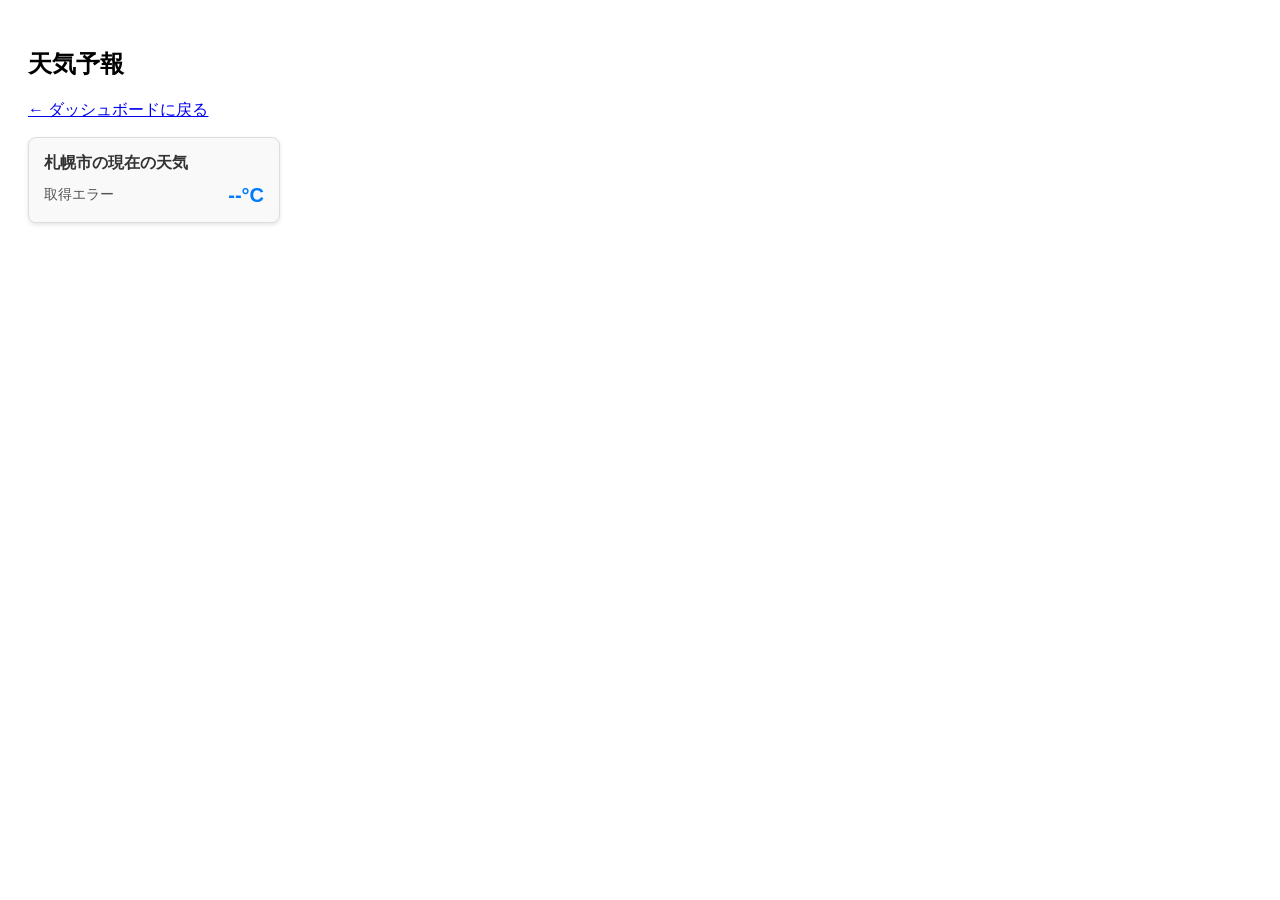
==== src/main/resources/templates/weather.html @ 5aace143 "aaaa" ====
<!doctype html>
<html xmlns:th="http://www.thymeleaf.org">
  <head>
    <meta charset="UTF-8" />
    <title>天気予報 - HealthCare.com</title>
    <link rel="stylesheet" href="style.css" />
  </head>
  <body style="padding: 20px; font-family: sans-serif">
    <h2>天気予報</h2>
    <p><a href="/">← ダッシュボードに戻る</a></p>

    <div
      id="simple-weather-widget"
      style="
        border: 1px solid #ddd;
        padding: 15px;
        border-radius: 8px;
        width: 220px;
        background-color: #f9f9f9;
        box-shadow: 0 2px 4px rgba(0, 0, 0, 0.1);
      "
    >
      <h4 style="margin: 0 0 10px 0; font-size: 16px; color: #333">
        札幌市の現在の天気
      </h4>
      <div
        style="
          display: flex;
          justify-content: space-between;
          align-items: center;
        "
      >
        <span id="weather-desc" style="font-size: 14px; color: #555"
          >読み込み中...</span
        >
        <span
          id="weather-temp"
          style="font-size: 20px; font-weight: bold; color: #007bff"
          >--°C</span
        >
      </div>
    </div>

    <script>
      document.addEventListener("DOMContentLoaded", function () {
        // 札幌市の緯度と経度
        const lat = 43.0667;
        const lon = 141.35;

        // Open-Meteo APIから現在の天気を取得
        fetch(
          `https://api.open-meteo.com/v1/forecast?latitude=${lat}&longitude=${lon}&current_weather=true&timezone=Asia%2FTokyo`,
        )
          .then((response) => response.json())
          .then((data) => {
            const weather = data.current_weather;
            const code = weather.weathercode;

            // WMOの天気コードを日本語に変換
            let desc = "晴れ";
            if (code >= 1 && code <= 3) desc = "曇り";
            else if (code >= 45 && code <= 48) desc = "霧";
            else if (code >= 51 && code <= 67) desc = "雨";
            else if (code >= 71 && code <= 82) desc = "雪";
            else if (code >= 95) desc = "雷雨";

            document.getElementById("weather-desc").innerText = desc;
            document.getElementById("weather-temp").innerText =
              weather.temperature + "°C";
          })
          .catch((error) => {
            console.error("天気の取得に失敗しました:", error);
            document.getElementById("weather-desc").innerText = "取得エラー";
          });
      });
    </script>
  </body>
</html>
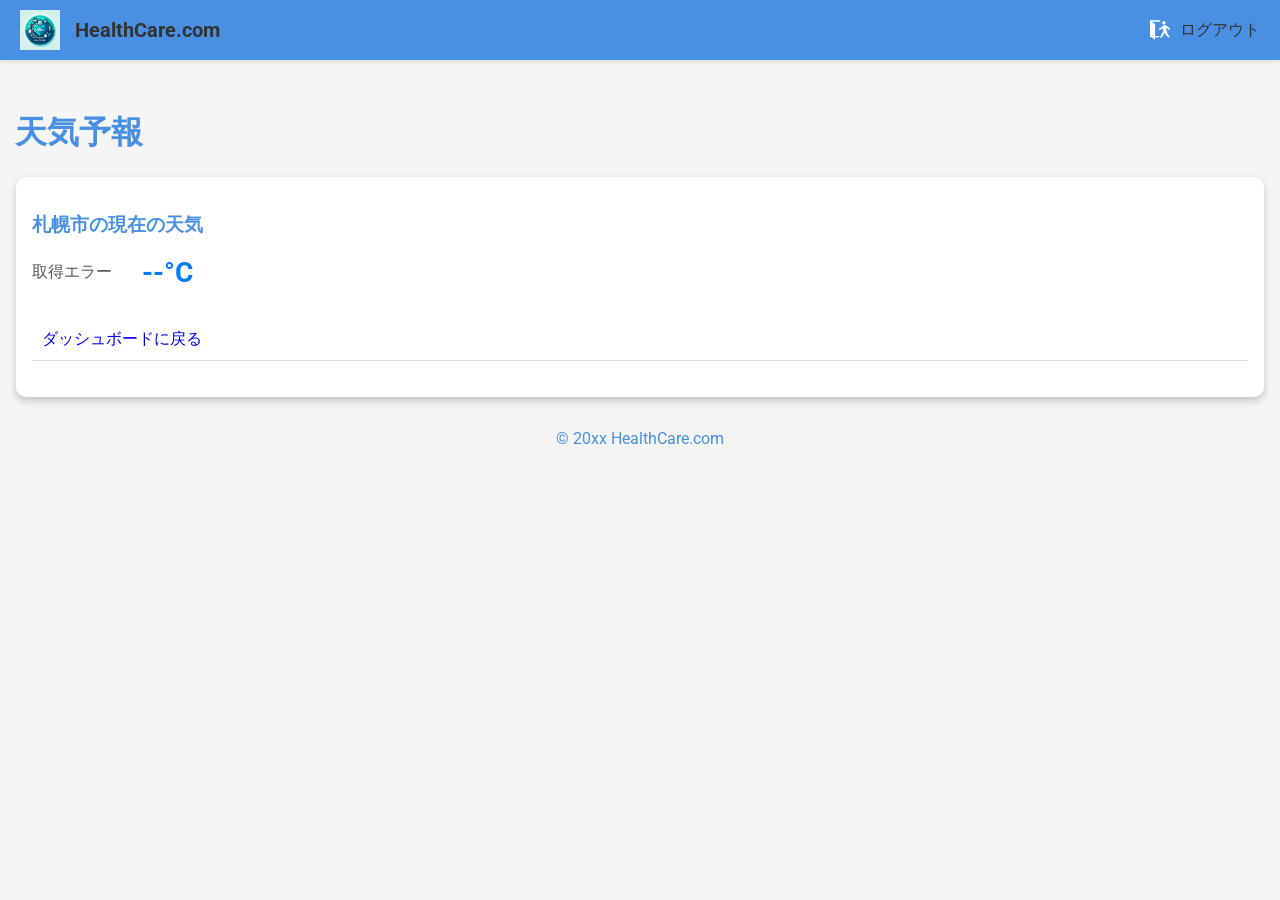
==== commit e759b886: "aa" ====
--- a/src/main/resources/templates/weather.html
+++ b/src/main/resources/templates/weather.html
@@ -2,52 +2,86 @@
 <html xmlns:th="http://www.thymeleaf.org">
   <head>
     <meta charset="UTF-8" />
+    <meta name="viewport" content="width=device-width, initial-scale=1" />
     <title>天気予報 - HealthCare.com</title>
-    <link rel="stylesheet" href="style.css" />
+    <link
+      rel="icon"
+      th:href="@{/img/common/favicon.ico}"
+      href="../static/img/common/favicon.ico"
+    />
+    <link rel="preconnect" href="https://fonts.googleapis.com" />
+    <link rel="preconnect" href="https://fonts.gstatic.com" crossorigin />
+    <link
+      href="https://fonts.googleapis.com/css2?family=Roboto&display=swap"
+      rel="stylesheet"
+    />
+    <link
+      rel="stylesheet"
+      th:href="@{/css/style.css}"
+      href="../static/css/style.css"
+    />
   </head>
-  <body style="padding: 20px; font-family: sans-serif">
-    <h2>天気予報</h2>
-    <p><a href="/">← ダッシュボードに戻る</a></p>
+  <body>
+    <header>
+      <a href="#" th:href="@{/}"
+        ><img
+          class="header-logo"
+          th:src="@{/img/common/healthcare.png}"
+          src="../static/img/common/healthcare.png"
+        /><strong>HealthCare.com</strong></a
+      >
+      <a href="#" th:href="@{/logout}"
+        ><img
+          th:src="@{/img/common/exit.svg}"
+          src="../static/img/common/exit.svg"
+        />ログアウト
+      </a>
+    </header>
 
-    <div
-      id="simple-weather-widget"
-      style="
-        border: 1px solid #ddd;
-        padding: 15px;
-        border-radius: 8px;
-        width: 220px;
-        background-color: #f9f9f9;
-        box-shadow: 0 2px 4px rgba(0, 0, 0, 0.1);
-      "
-    >
-      <h4 style="margin: 0 0 10px 0; font-size: 16px; color: #333">
-        札幌市の現在の天気
-      </h4>
-      <div
-        style="
-          display: flex;
-          justify-content: space-between;
-          align-items: center;
-        "
-      >
-        <span id="weather-desc" style="font-size: 14px; color: #555"
-          >読み込み中...</span
-        >
-        <span
-          id="weather-temp"
-          style="font-size: 20px; font-weight: bold; color: #007bff"
-          >--°C</span
-        >
+    <main>
+      <h1 class="page-title">天気予報</h1>
+
+      <div class="card">
+        <div class="card-content">
+          <h3>札幌市の現在の天気</h3>
+
+          <!-- 天気表示部分 -->
+          <div
+            style="
+              display: flex;
+              gap: 30px;
+              align-items: center;
+              margin-top: 15px;
+              margin-bottom: 30px;
+            "
+          >
+            <span id="weather-desc" style="font-size: 16px; color: #555"
+              >読み込み中...</span
+            >
+            <span
+              id="weather-temp"
+              style="font-size: 28px; font-weight: bold; color: #007bff"
+              >--°C</span
+            >
+          </div>
+
+          <!-- 戻るボタン（他のメニューと同じリストスタイルを適用） -->
+          <ul>
+            <li><a href="#" th:href="@{/}">ダッシュボードに戻る</a></li>
+          </ul>
+        </div>
       </div>
-    </div>
+      <!-- .card -->
+    </main>
 
+    <footer>&copy; 20xx HealthCare.com</footer>
+
+    <!-- 天気予報を取得するJavaScript -->
     <script>
       document.addEventListener("DOMContentLoaded", function () {
-        // 札幌市の緯度と経度
         const lat = 43.0667;
         const lon = 141.35;
 
-        // Open-Meteo APIから現在の天気を取得
         fetch(
           `https://api.open-meteo.com/v1/forecast?latitude=${lat}&longitude=${lon}&current_weather=true&timezone=Asia%2FTokyo`,
         )
@@ -56,7 +90,6 @@
             const weather = data.current_weather;
             const code = weather.weathercode;
 
-            // WMOの天気コードを日本語に変換
             let desc = "晴れ";
             if (code >= 1 && code <= 3) desc = "曇り";
             else if (code >= 45 && code <= 48) desc = "霧";
--- a/src/main/resources/static/css/style.css
+++ b/src/main/resources/static/css/style.css
@@ -0,0 +1,475 @@
+@charset "UTF-8";
+/* 文字エンコーディングをUTF-8に設定して、多言語対応を可能にする */
+
+/*
+WebPortalのCSS設定.
+ */
+
+/** 共通のカラースキーム */
+:root {
+  /* ここで定義されたカラー変数は、このCSS内で何度も再利用できる */
+  --primary-color: #4a90e2;
+  --light-primary-color: #e1f5fe;
+  --secondary-color: #f5f5f5;
+  --danger-color: #f44336;
+  --warning-color: #ff9800;
+  --success-color: #228b22;
+  --white-color: #ffffff;
+  --pale-gray-color: #efefef;
+  --light-gray-color: #dddddd;
+  --gray-color: #999999;
+  --dark-gray-color: #333333;
+  --gray-color-rgb: 176, 176, 176;
+  --black-color-rgb: 0, 0, 0;
+}
+
+/** ユーティリティ設定 */
+.text-center {
+  text-align: center; /* テキストを中央揃えにする */
+}
+
+.mt-10 {
+  margin-top: 10px; /* 上のマージンを10pxに設定 */
+}
+
+.mb-10 {
+  margin-bottom: 10px; /* 下のマージンを10pxに設定 */
+}
+
+.fw-bold {
+  font-weight: bold; /* フォントを太字に設定 */
+}
+
+.bg-danger {
+  background-color: var(--danger-color); /* 背景色を「危険」を示す色に設定 */
+}
+
+.bg-warning {
+  background-color: var(--warning-color); /* 背景色を「警告」を示す色に設定 */
+}
+
+.bg-success {
+  background-color: var(--success-color); /* 背景色を「成功」を示す色に設定 */
+}
+
+/** ベース設定 */
+* {
+  box-sizing: border-box; /* 全要素のボックスサイズ計算方法をborder-boxに設定 */
+}
+
+html,
+body {
+  margin: 0; /* HTMLとbodyの初期マージンを0に設定 */
+}
+
+body {
+  background-color: var(--secondary-color); /* bodyの背景色を設定 */
+  color: var(--primary-color); /* body内のテキストの基本色を設定 */
+  font-family: "Roboto", sans-serif; /* フォントファミリーをRobotoに設定 */
+}
+
+input[type="text"],
+input[type="email"],
+input[type="password"] {
+  font-size: 16px; /* フォントサイズを16pxに設定 */
+  padding: 10px 15px; /* 内側の余白を設定 */
+  border: 1px solid var(--light-gray-color); /* 薄い灰色の境界線を設定 */
+  border-radius: 5px; /* 角を丸くするための設定 */
+  margin-bottom: 10px; /* 要素の下に10pxのマージンを設定 */
+  width: 100%; /* 親要素の幅に合わせて拡張 */
+  box-sizing: border-box; /* パディングと境界線を幅と高さに含める */
+}
+
+input[type="text"]:focus,
+input[type="email"]:focus,
+input[type="password"]:focus {
+  /* ユーザーが入力フィールドを選択したときに適用される */
+  outline: none; /* デフォルトのアウトラインを削除 */
+  border-color: var(--primary-color); /* フォーカス時に境界線の色を変更 */
+  box-shadow: 0 0 8px rgba(var(--gray-color-rgb), 0.5); /* フォーカス時に影を追加 */
+}
+
+input[type="text"]::placeholder,
+input[type="email"]::placeholder,
+input[type="password"]::placeholder {
+  /* プレースホルダー（入力フィールドに表示される薄いテキスト）のスタイル */
+  color: var(--gray-color); /* プレースホルダーのテキスト色を設定 */
+}
+
+select,
+input[type="date"] {
+  width: 100%; /* 親要素の幅に合わせて拡張 */
+  padding: 10px 15px; /* 内側の余白を設定 */
+  font-size: 16px; /* フォントサイズを16pxに設定 */
+  border: 1px solid var(--light-gray-color); /* 薄い灰色の境界線を設定 */
+  border-radius: 5px; /* 角を丸くするための設定 */
+  background-color: var(--white-color); /* 背景色を白に設定 */
+  cursor: pointer; /* マウスカーソルをポインター形状に変更 */
+  margin-bottom: 10px; /* 下に10pxのマージンを設定 */
+}
+
+select:focus,
+input[type="date"]:focus {
+  /* フォーカス時のselectと日付タイプのinput要素のスタイル */
+  border-color: var(--primary-color); /* フォーカス時に境界線の色を変更 */
+  outline: none; /* デフォルトのアウトラインを削除 */
+}
+
+button {
+  background-color: var(--primary-color); /* メインカラーで背景を設定 */
+  color: var(--white-color); /* テキストの色を白に設定 */
+  padding: 10px 15px; /* ボタンの内側の余白 */
+  border: none; /* 枠線を削除 */
+  border-radius: 5px; /* 角を丸くする */
+  cursor: pointer; /* マウスカーソルをポインターに */
+  font-size: 16px; /* フォントサイズ */
+  opacity: 1; /* 透明度 */
+  transition: opacity 0.3s; /* ホバー時のアニメーション効果 */
+}
+
+button:hover {
+  /* ボタンにマウスオーバーした時のスタイル */
+  opacity: 0.8; /* 透明度を80%に */
+}
+
+button:active {
+  /* ボタンをクリックした時のスタイル */
+  opacity: 0.6; /* 透明度を60%に */
+}
+
+table {
+  width: 100%; /* テーブルの幅を100%に設定 */
+  border-collapse: collapse; /* セル間の境界線を一つにまとめる */
+  margin: 20px 0; /* テーブルの上下にマージンを設定 */
+}
+
+table th {
+  background-color: var(--primary-color); /* 背景色をメインカラーに */
+  color: var(--white-color); /* ヘッダーのテキスト色を白に */
+  text-align: center; /* テキストを中央揃えに */
+  padding: 5px; /* 内側の余白 */
+  border-bottom: 1px solid var(--light-gray-color); /* 下の境界線 */
+}
+
+table td {
+  padding: 5px; /* セルの内側の余白 */
+  border-bottom: 1px solid var(--light-gray-color); /* 下の境界線 */
+  text-decoration: none; /* テキストの装飾をなしに */
+}
+
+table tr:nth-child(even) {
+  /* 偶数行のテーブル行のスタイリング */
+  background-color: var(--pale-gray-color); /* 背景色を薄い灰色に */
+}
+
+table tr:hover {
+  /* テーブル行にマウスオーバーした時のスタイル */
+  background-color: var(--light-primary-color); /* ホバー時の背景色を薄い青に */
+}
+
+ul {
+  list-style: none; /* リストマーカーを非表示に */
+  padding: 0; /* デフォルトのパディングを削除 */
+  margin: 20px 0; /* 上下のマージン */
+}
+
+ul li {
+  padding: 10px; /* 内側の余白 */
+  border-bottom: 1px solid var(--light-gray-color); /* 下線 */
+}
+
+ul li a {
+  text-decoration: none; /* 下線を非表示に */
+}
+
+ul li:hover {
+  /* リストアイテムにマウスオーバーした時のスタイル */
+  background-color: var(--pale-gray-color); /* ホバー時の背景色を薄い灰色に */
+}
+
+/* ヘッダー */
+header {
+  background-color: var(--primary-color); /* 背景色をメインカラーに */
+  box-shadow: 0 2px 4px rgba(var(--black-color-rgb), 0.1); /* 影を追加して立体感を出す */
+  padding: 10px 20px; /* 上下10px、左右20pxの内側の余白 */
+  display: flex; /* フレックスボックスを使用 */
+  justify-content: space-between; /* アイテムを両端に配置 */
+  align-items: center; /* アイテムを縦方向中央に配置 */
+}
+
+.header-logo {
+  width: 50px; /* ロゴの幅を50pxに */
+  height: auto; /* 高さを自動調整 */
+}
+
+header a {
+  text-decoration: none; /* 下線を非表示に */
+  color: var(--dark-gray-color); /* テキストの色 */
+  font-size: 16px; /* フォントサイズ */
+  display: flex; /* フレックスボックスを使用 */
+  align-items: center; /* アイテムを縦方向中央に配置 */
+}
+
+header a strong {
+  margin-left: 5px; /* ロゴのテキストとロゴ画像の間に余白を設ける */
+  font-size: 20px; /* テキストのフォントサイズを20pxに */
+}
+
+header a img {
+  padding-right: 10px; /* 右部のパディング */
+  width: 30px; /* 画像の幅を30pxに */
+  height: auto; /* 高さを自動調整 */
+}
+
+/* メインコンテンツ */
+main {
+  padding-top: 30px; /* 上部のパディング */
+}
+
+.page-title {
+  margin-left: 15px; /* 左側のマージン */
+  font-weight: bold; /* 太字 */
+}
+
+.card {
+  background-color: var(--white-color); /* 背景色を白に */
+  box-shadow: 0 4px 8px 0 rgba(var(--black-color-rgb), 0.2); /* 影を追加 */
+  transition: 0.3s; /* ホバー時のアニメーション効果 */
+  padding: 16px; /* 内側の余白 */
+  margin: 16px; /* 外側の余白 */
+  border-radius: 10px; /* 角を丸くする */
+}
+
+.card-content {
+  margin-top: 16px; /* 上部の余白 */
+}
+
+.card:hover {
+  /* カードにマウスオーバーした時のスタイル */
+  box-shadow: 0 8px 16px 0 rgba(var(--black-color-rgb), 0.2); /* 影を強調 */
+}
+
+/* フッター */
+footer {
+  text-align: center; /* テキストを中央揃えに */
+  padding: 1rem; /* 内側の余白 */
+  background-color: var(--secondary-color); /* 背景色をセカンダリーカラーに */
+}
+
+/** メッセージ設定 */
+
+/* 成功メッセージの基本スタイル */
+.success-message {
+  color: #228b22; /* テキスト色をフォレストグリーンに設定 */
+  background-color: #98fb98; /* 背景色をペールグリーンに設定 */
+  border: 1px solid #32cd32; /* 枠線をライムグリーンに設定 */
+  border-radius: 4px; /* 角を丸くする */
+  padding: 10px; /* 内側に10pxの余白を設ける */
+  margin: 10px; /* 外側に10pxの余白を設ける */
+}
+
+/* エラーメッセージの基本スタイル */
+.error-message {
+  color: #f44336; /* テキスト色を鮮やかな赤色に設定する */
+  background-color: #ffcdd2; /* 背景色を淡い赤色に設定する */
+  border: 1px solid #f44336; /* 枠線をやや濃い赤色に設定する */
+  border-radius: 4px; /* 角を丸くする */
+  padding: 10px; /* 内側に10pxの余白を設る */
+  margin: 10px; /* 外側に10pxの余白を設ける */
+}
+
+/** レベルアップ・進捗グラフ機能 用スタイル */
+.level-box {
+  display: flex; /* レベル表示とバーを横並びに */
+  align-items: center; /* 縦方向中央揃え */
+  gap: 15px; /* 要素間の余白 */
+  margin-bottom: 10px; /* 下の余白 */
+}
+
+.level-badge {
+  background-color: var(--primary-color); /* メインカラーの背景 */
+  color: var(--white-color); /* テキストを白に */
+  font-weight: bold; /* 太字 */
+  padding: 8px 16px; /* 内側の余白 */
+  border-radius: 20px; /* 丸みを持たせてバッジ風に */
+  white-space: nowrap; /* 折り返し防止 */
+}
+
+.progress-bar-outer {
+  flex-grow: 1; /* 残りの幅いっぱいに広げる */
+  background-color: var(--pale-gray-color); /* バー背景色 */
+  border-radius: 10px; /* 角を丸く */
+  height: 20px; /* バーの高さ */
+  overflow: hidden; /* はみ出し防止 */
+}
+
+.progress-bar-inner {
+  background-color: var(--success-color); /* 達成度合いを示す色 */
+  height: 100%; /* 親要素いっぱいの高さ */
+  transition: width 0.3s; /* 変化時のアニメーション */
+}
+
+.progress-label {
+  font-size: 14px; /* やや小さめの文字 */
+  color: var(--dark-gray-color); /* 濃い灰色 */
+}
+
+/** 負荷レベル用バッジ */
+.badge-load-light {
+  background-color: var(--light-primary-color);
+  color: var(--primary-color);
+  padding: 3px 10px;
+  border-radius: 10px;
+  font-size: 12px;
+}
+
+.badge-load-normal {
+  background-color: #fff3cd;
+  color: var(--warning-color);
+  padding: 3px 10px;
+  border-radius: 10px;
+  font-size: 12px;
+}
+
+.badge-load-hard {
+  background-color: #ffcdd2;
+  color: var(--danger-color);
+  padding: 3px 10px;
+  border-radius: 10px;
+  font-size: 12px;
+}
+
+/** 継続記録・カレンダー機能 用スタイル */
+.calendar-weekdays {
+  display: grid; /* 曜日ラベル用のグリッド */
+  grid-template-columns: repeat(7, 1fr); /* 7列（曜日）で均等割り */
+  gap: 6px; /* セル間の余白 */
+  margin-top: 16px; /* カレンダー本体との間隔 */
+}
+
+.calendar-weekday {
+  text-align: center; /* 中央揃え */
+  font-size: 13px; /* 文字サイズ */
+  font-weight: bold; /* 太字 */
+  color: var(--dark-gray-color); /* 通常曜日の文字色 */
+  padding-bottom: 4px; /* 下の余白 */
+}
+
+.calendar-weekday.sunday {
+  color: #d9534f; /* 日曜は赤系で強調 */
+}
+
+.calendar-weekday.saturday {
+  color: #337ab7; /* 土曜は青系で強調 */
+}
+
+.calendar-grid {
+  display: grid; /* グリッドレイアウトを使用 */
+  grid-template-columns: repeat(
+    7,
+    1fr
+  ); /* 7列（曜日）で均等割り、1週間ごとに行が切り替わる */
+  gap: 6px; /* セル間の余白 */
+  margin-top: 4px; /* 上の余白 */
+}
+
+.calendar-day {
+  aspect-ratio: 1 / 1; /* 正方形のセル */
+  display: flex; /* 中央揃えのため */
+  align-items: center;
+  justify-content: center;
+  border-radius: 6px; /* 角を丸く */
+  background-color: var(--pale-gray-color); /* 未達成日の背景 */
+  color: var(--dark-gray-color); /* 未達成日の文字色 */
+  font-size: 14px; /* 文字サイズ */
+}
+
+.calendar-day.empty {
+  background-color: transparent; /* 月外の空白セルは背景なし */
+}
+
+.calendar-day.sunday {
+  color: #d9534f; /* 日曜のマスは赤字 */
+}
+
+.calendar-day.saturday {
+  color: #337ab7; /* 土曜のマスは青字 */
+}
+
+.calendar-day.achieved {
+  background-color: var(--success-color); /* 達成日はグリーンで強調 */
+  color: var(--white-color); /* 文字を白に */
+  font-weight: bold; /* 太字で目立たせる */
+}
+
+.achievement-rate {
+  font-size: 28px; /* 大きめに表示して達成感を演出 */
+  font-weight: bold; /* 太字 */
+  color: var(--success-color); /* 成功カラー */
+}
+
+/* 体重・BMI推移記録機能 */
+.bmi-summary {
+  display: flex; /* 画像とテキストを横並びに */
+  align-items: center;
+  gap: 20px; /* 画像とテキストの間隔 */
+  flex-wrap: wrap; /* 画面が狭い場合は折り返す */
+}
+
+.bmi-summary-image {
+  width: 90px; /* サムネイルサイズ */
+  height: 90px;
+  object-fit: contain; /* 画像の縦横比を保ったまま枠に収める */
+}
+
+.bmi-summary-value {
+  font-size: 20px; /* BMI値を強調表示 */
+  font-weight: bold;
+}
+
+.badge-bmi {
+  display: inline-block;
+  margin-left: 8px; /* BMI値との間隔 */
+  padding: 2px 10px;
+  border-radius: 12px; /* 丸みのあるバッジ形状 */
+  background-color: var(--light-primary-color); /* 判定バッジの背景 */
+  color: var(--primary-color); /* 判定バッジの文字色 */
+  font-size: 13px;
+  font-weight: normal;
+  vertical-align: middle;
+}
+
+.chart-legend {
+  display: flex; /* 凡例を横並びに */
+  gap: 16px; /* 凡例間の間隔 */
+  margin-bottom: 8px; /* グラフとの間隔 */
+  font-size: 13px;
+  color: var(--dark-gray-color);
+}
+
+.chart-legend-item {
+  display: flex; /* 丸アイコンとラベルを横並びに */
+  align-items: center;
+  gap: 6px; /* アイコンとラベルの間隔 */
+}
+
+.chart-dot {
+  display: inline-block;
+  width: 10px; /* 凡例アイコンのサイズ */
+  height: 10px;
+  border-radius: 50%; /* 円形にする */
+}
+
+.chart-dot-weight {
+  background-color: #337ab7; /* 体重ラインと同色 */
+}
+
+.chart-dot-bmi {
+  background-color: #e67e22; /* BMIラインと同色 */
+}
+
+#bodyTrendChart {
+  width: 100%; /* 画面幅に合わせて拡大縮小 */
+  max-width: 600px;
+  height: auto;
+}
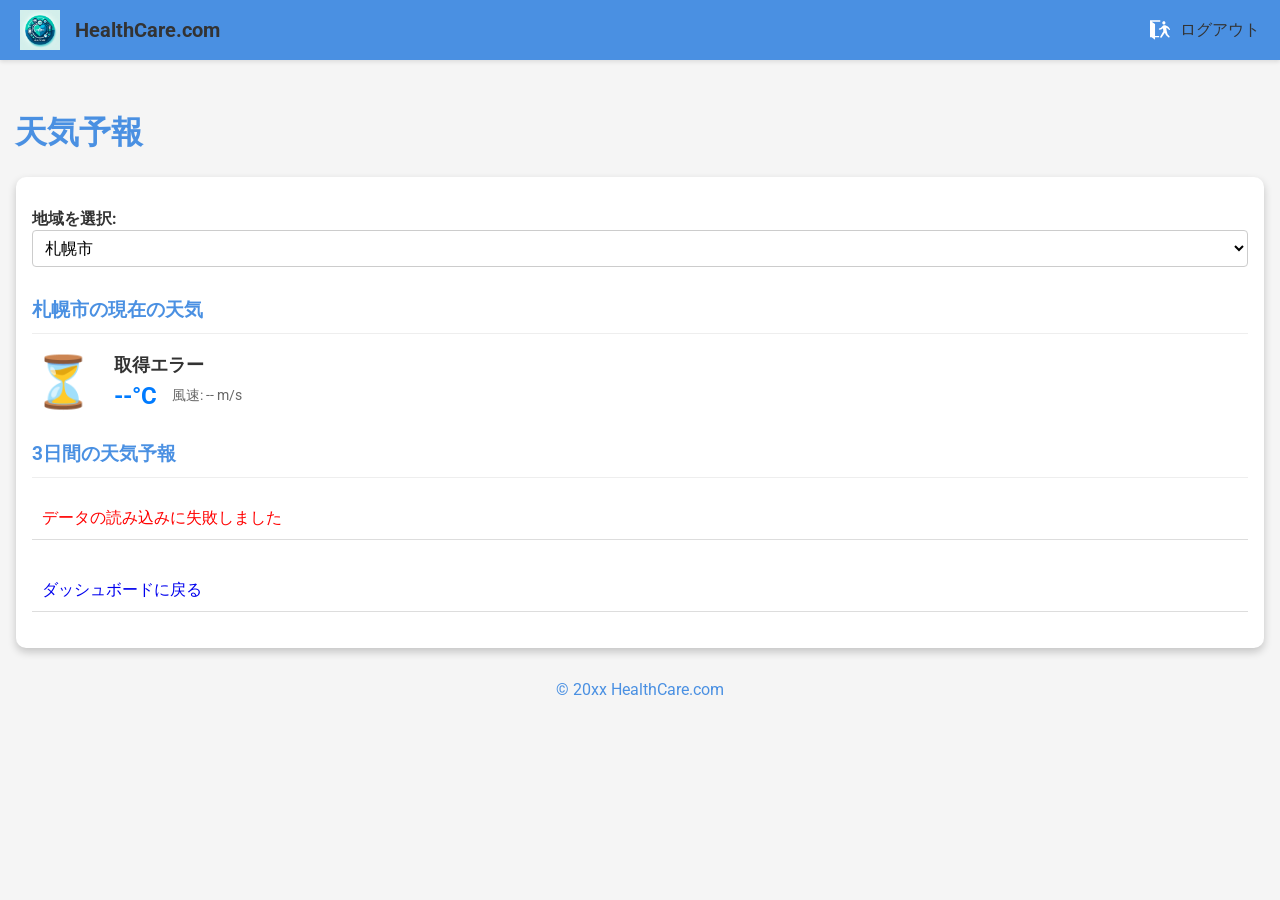
==== commit 2091b21d: "a" ====
--- a/src/main/resources/templates/weather.html
+++ b/src/main/resources/templates/weather.html
@@ -43,68 +43,213 @@
 
       <div class="card">
         <div class="card-content">
-          <h3>札幌市の現在の天気</h3>
-
-          <!-- 天気表示部分 -->
+          <!-- プルダウンメニュー -->
+          <div style="margin-bottom: 20px">
+            <label
+              for="city-select"
+              style="font-weight: bold; margin-right: 10px; color: #333"
+              >地域を選択:</label
+            >
+            <select
+              id="city-select"
+              style="
+                padding: 8px;
+                font-size: 16px;
+                border-radius: 4px;
+                border: 1px solid #ccc;
+                background-color: #fff;
+              "
+            >
+              <option value="43.0667,141.3500">札幌市</option>
+              <option value="35.6895,139.6917">東京都</option>
+              <option value="34.6937,135.5023">大阪市</option>
+              <option value="33.5902,130.4017">福岡市</option>
+              <option value="26.2124,127.6809">那覇市</option>
+            </select>
+          </div>
+
+          <!-- タイトルを動的に変更できるようにidを付与 -->
+          <h3
+            id="city-title"
+            style="
+              margin-top: 0;
+              border-bottom: 1px solid #eee;
+              padding-bottom: 10px;
+            "
+          >
+            札幌市の現在の天気
+          </h3>
+
+          <!-- 現在の天気表示部分 -->
           <div
             style="
               display: flex;
-              gap: 30px;
+              gap: 20px;
               align-items: center;
               margin-top: 15px;
-              margin-bottom: 30px;
             "
           >
-            <span id="weather-desc" style="font-size: 16px; color: #555"
-              >読み込み中...</span
-            >
-            <span
-              id="weather-temp"
-              style="font-size: 28px; font-weight: bold; color: #007bff"
-              >--°C</span
-            >
+            <span id="current-icon" style="font-size: 50px">⏳</span>
+            <div>
+              <div
+                id="current-desc"
+                style="font-size: 18px; font-weight: bold; color: #333"
+              >
+                読み込み中...
+              </div>
+              <div style="display: flex; gap: 15px; margin-top: 5px">
+                <span
+                  id="current-temp"
+                  style="font-size: 24px; font-weight: bold; color: #007bff"
+                  >--°C</span
+                >
+                <span
+                  id="current-wind"
+                  style="
+                    font-size: 14px;
+                    color: #666;
+                    display: flex;
+                    align-items: center;
+                  "
+                  >風速: -- m/s</span
+                >
+              </div>
+            </div>
           </div>
 
-          <!-- 戻るボタン（他のメニューと同じリストスタイルを適用） -->
+          <!-- 3日間予報表示部分 -->
+          <h3
+            style="
+              margin-top: 30px;
+              border-bottom: 1px solid #eee;
+              padding-bottom: 10px;
+            "
+          >
+            3日間の天気予報
+          </h3>
+          <ul
+            id="forecast-list"
+            style="list-style: none; padding: 0; margin-bottom: 30px"
+          >
+            <li style="color: #666">読み込み中...</li>
+          </ul>
+
+          <!-- 戻るボタン -->
           <ul>
             <li><a href="#" th:href="@{/}">ダッシュボードに戻る</a></li>
           </ul>
         </div>
       </div>
-      <!-- .card -->
     </main>
 
     <footer>&copy; 20xx HealthCare.com</footer>
 
-    <!-- 天気予報を取得するJavaScript -->
     <script>
       document.addEventListener("DOMContentLoaded", function () {
-        const lat = 43.0667;
-        const lon = 141.35;
-
-        fetch(
-          `https://api.open-meteo.com/v1/forecast?latitude=${lat}&longitude=${lon}&current_weather=true&timezone=Asia%2FTokyo`,
-        )
-          .then((response) => response.json())
-          .then((data) => {
-            const weather = data.current_weather;
-            const code = weather.weathercode;
-
-            let desc = "晴れ";
-            if (code >= 1 && code <= 3) desc = "曇り";
-            else if (code >= 45 && code <= 48) desc = "霧";
-            else if (code >= 51 && code <= 67) desc = "雨";
-            else if (code >= 71 && code <= 82) desc = "雪";
-            else if (code >= 95) desc = "雷雨";
-
-            document.getElementById("weather-desc").innerText = desc;
-            document.getElementById("weather-temp").innerText =
-              weather.temperature + "°C";
-          })
-          .catch((error) => {
-            console.error("天気の取得に失敗しました:", error);
-            document.getElementById("weather-desc").innerText = "取得エラー";
-          });
+        // 天気コードをアイコンと日本語に変換する共通関数（バグ修正済み）
+        function getWeatherInfo(code) {
+          let desc = "晴れ";
+          let icon = "☀️";
+          if (code === 0) {
+            desc = "快晴";
+            icon = "☀️";
+          } else if (code >= 1 && code <= 3) {
+            desc = "曇り";
+            icon = "☁️";
+          } else if (code >= 45 && code <= 48) {
+            desc = "霧";
+            icon = "🌫️";
+          } else if ((code >= 51 && code <= 67) || (code >= 80 && code <= 82)) {
+            desc = "雨";
+            icon = "☔";
+          } else if ((code >= 71 && code <= 77) || (code >= 85 && code <= 86)) {
+            desc = "雪";
+            icon = "⛄";
+          } else if (code >= 95) {
+            desc = "雷雨";
+            icon = "⚡";
+          }
+          return { desc, icon };
+        }
+
+        // 天気を取得して画面を描画する関数
+        function fetchWeather(lat, lon, cityName) {
+          // タイトルを選択された都市名に変更
+          document.getElementById("city-title").innerText =
+            `${cityName}の現在の天気`;
+
+          const apiUrl = `https://api.open-meteo.com/v1/forecast?latitude=${lat}&longitude=${lon}&current_weather=true&daily=weathercode,temperature_2m_max,temperature_2m_min&timezone=Asia%2FTokyo`;
+
+          fetch(apiUrl)
+            .then((response) => response.json())
+            .then((data) => {
+              // 現在の天気を更新
+              const current = data.current_weather;
+              const currentInfo = getWeatherInfo(current.weathercode);
+              const windSpeedMS =
+                Math.round((current.windspeed * 10) / 36) / 10;
+
+              document.getElementById("current-icon").innerText =
+                currentInfo.icon;
+              document.getElementById("current-desc").innerText =
+                currentInfo.desc;
+              document.getElementById("current-temp").innerText =
+                current.temperature + "°C";
+              document.getElementById("current-wind").innerText =
+                `風速: ${windSpeedMS} m/s`;
+
+              // 3日間の予報を更新
+              const daily = data.daily;
+              let forecastHTML = "";
+
+              for (let i = 0; i < 3; i++) {
+                const dateObj = new Date(daily.time[i]);
+                const month = dateObj.getMonth() + 1;
+                const day = dateObj.getDate();
+                let dayLabel = `${month}/${day}`;
+                if (i === 0) dayLabel += " (今日)";
+                else if (i === 1) dayLabel += " (明日)";
+                else if (i === 2) dayLabel += " (明後日)";
+
+                const info = getWeatherInfo(daily.weathercode[i]);
+                const maxTemp = Math.round(daily.temperature_2m_max[i]);
+                const minTemp = Math.round(daily.temperature_2m_min[i]);
+
+                forecastHTML += `
+                      <li style="display: flex; justify-content: space-between; align-items: center; padding: 12px 10px; border-bottom: 1px dashed #ccc;">
+                        <span style="width: 120px; font-weight: bold; color: #555;">${dayLabel}</span>
+                        <span style="font-size: 24px;" title="${info.desc}">${info.icon}</span>
+                        <span style="width: 80px; text-align: right; font-size: 16px;">
+                          <span style="color: #dc3545; font-weight: bold;">${maxTemp}°</span> /
+                          <span style="color: #007bff; font-weight: bold;">${minTemp}°</span>
+                        </span>
+                      </li>
+                    `;
+              }
+              document.getElementById("forecast-list").innerHTML = forecastHTML;
+            })
+            .catch((error) => {
+              console.error("天気の取得に失敗しました:", error);
+              document.getElementById("current-desc").innerText = "取得エラー";
+              document.getElementById("forecast-list").innerHTML =
+                '<li style="color: red;">データの読み込みに失敗しました</li>';
+            });
+        }
+
+        // プルダウンが変更された時の処理
+        const citySelect = document.getElementById("city-select");
+        citySelect.addEventListener("change", function () {
+          // 選択されたoptionの値（緯度,経度）を取得して分割
+          const [lat, lon] = this.value.split(",");
+          // 選択された都市名（札幌市、東京都など）を取得
+          const cityName = this.options[this.selectedIndex].text;
+
+          // 取得した緯度・経度・都市名で天気取得関数を呼び出す
+          fetchWeather(lat, lon, cityName);
+        });
+
+        // ページ読み込み時に初期値（札幌市）で天気を取得
+        fetchWeather(43.0667, 141.35, "札幌市");
       });
     </script>
   </body>
